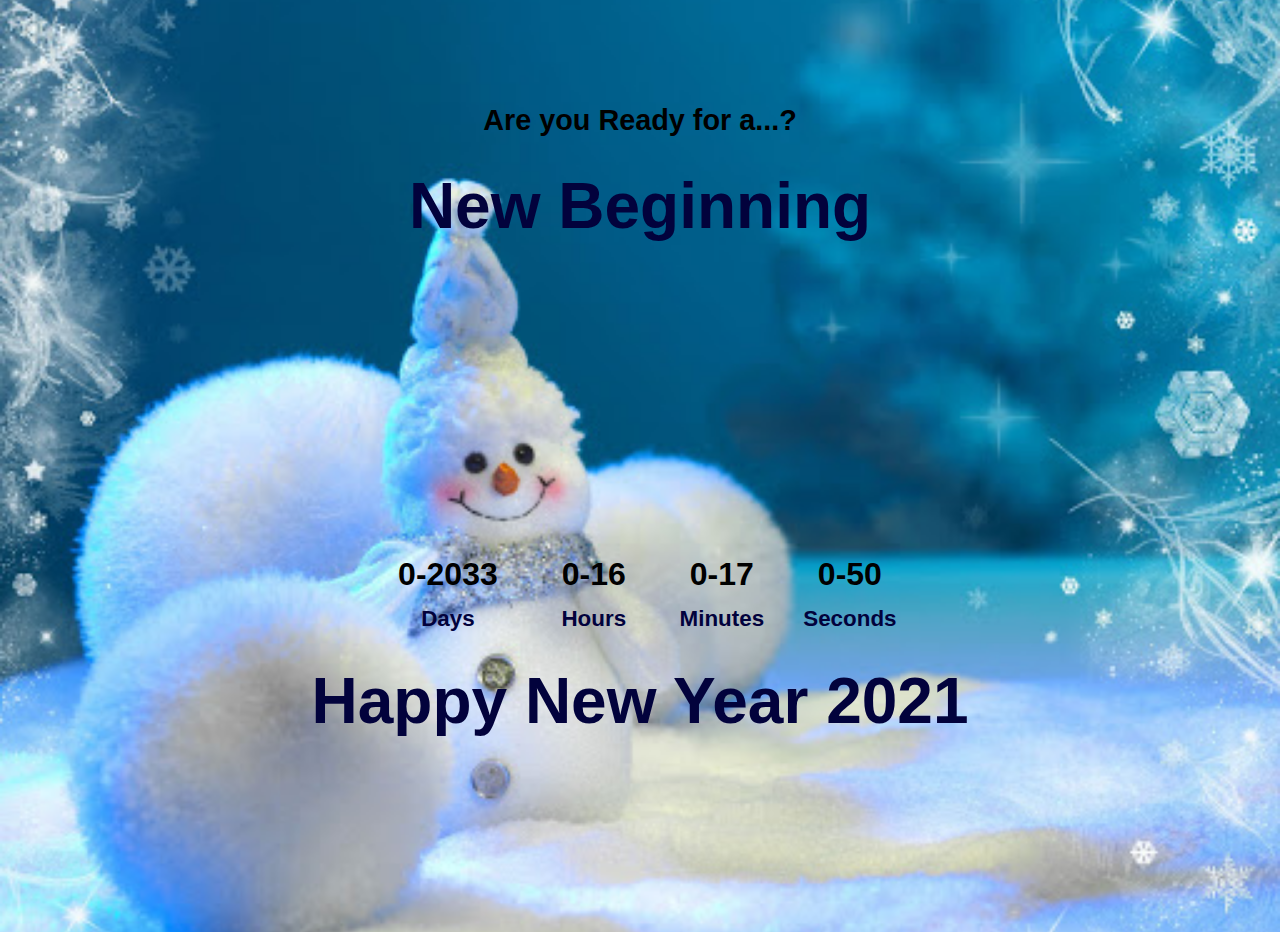
==== countdown-timer/index.html @ bd5722e8 "countDown to new year" ====
<!DOCTYPE html>
<html lang="en">
<head>
  <meta charset="UTF-8">
  <meta name="viewport" content="width=device-width, initial-scale=1.0">
  <title>Title</title>
  <link rel="stylesheet" href="./style.css">
</head>
<body>
    <div class="tagline">
          <h2>Are you Ready for a...?</h2>
          <h1>New Beginning</h1>
    </div>
    <div class="countdown-container">
            <div class="countdown-el days">
                <p class="big-text" id="days">0</p>
                <span>Days</span>
            </div>
          <div class="countdown-el hours">
              <p class="big-text" id="hours">0</p>
              <span>Hours</span>
          </div>
          <div class="countdown-el minutes">
            <p class="big-text" id="minutes">0</p>
            <span>Minutes</span>
        </div>
        <div class="countdown-el seconds">
          <p class="big-text" id="seconds">0</p>
          <span>Seconds</span>
      </div>
    </div>
    <h1>Happy New Year 2021</h1>   
    <script src="./script.js"></script>

</body>
</html>
---- countdown-timer/style.css ----
*  {
  box-sizing: border-box;
}

body {
  background-image: url("./image/snow.jpg");
  padding: 4rem;
  height: 100vh;
  max-height: 100%;
  background-size: cover;
  background-position: center right;
  font-family: roboto, sans-serif;
  margin: 0; 
  display: flex;
  flex-direction: column;
  align-items: center;
  text-align: center;
}

h2{
  padding-top: 2rem;
  font-weight: 700;
  font-size: 2rem;
  color: rgb(0, 0, 0);
}

h1 {
  margin-top: 3rem;
  font-weight: bolder;
  font-size: 5rem;
  color: rgb(2, 2, 60);
}

.countdown-container {
  display: flex;
  text-align: center;
  flex-wrap: wrap;
  justify-content: center;
  padding-top: 15rem;
}

.big-text {
  font-weight:700;
  font-size: 3rem;
  line-height: 1;
  margin: 1rem 2rem;
  text-align: right;
  color: black;
  
}

.countdown-el{
text-align: center;
margin-top: 0rem;
}

.countdown-el span{
  font-size: 1.5rem;
  font-weight: 800;
  color: rgb(2, 2, 60);
}

@media screen and (max-width:1450px){
  body {
    padding: 2rem;
    background-size: contain;
    background-position: center;
    background-repeat: no-repeat;
    background-size: cover;
    margin: 1em 2em;
    max-height: 100vh;
    width: auto;
    font-size: 1rem;
    display: flex;
    flex-direction: column;
    align-items: center;
    text-align: center;
  }

  h1 {
    font-size: 4rem;
    margin-top: 2rem;
  }

  h2 {
    font-size: 1.8rem;
  }

  .countdown-container {
    padding-top: 10rem;
  }

  .big-text {
    font-size: 2rem;
    margin-top: 7rem;
  }

  .countdown-el span {
    font-size:1.4rem;
  }
}

@media screen and (max-width:620px){
    body{
      padding:8rem 0;
      background-size: contain;
      background-position: center;
      background-repeat: no-repeat;
      background-size: cover;
      margin: 1em 2em;
      max-height: 100vh;
      width: auto;
      font-size: 1rem;
      display: flex;
      flex-direction: column;
      align-items: center;
      text-align: center;
      }

        .countdown-container {
          padding-top: 15rem;
        }


    h1{
      font-size: 2.5rem;
      margin-top: 1.5rem;
      }

    h2{
        font-size: 1.3rem;
      }
      .big-text{
        font-size: 2rem;
        margin: 1rem;
      }
      .countdown-el span {
        font-size: 0.8rem;
      }
}
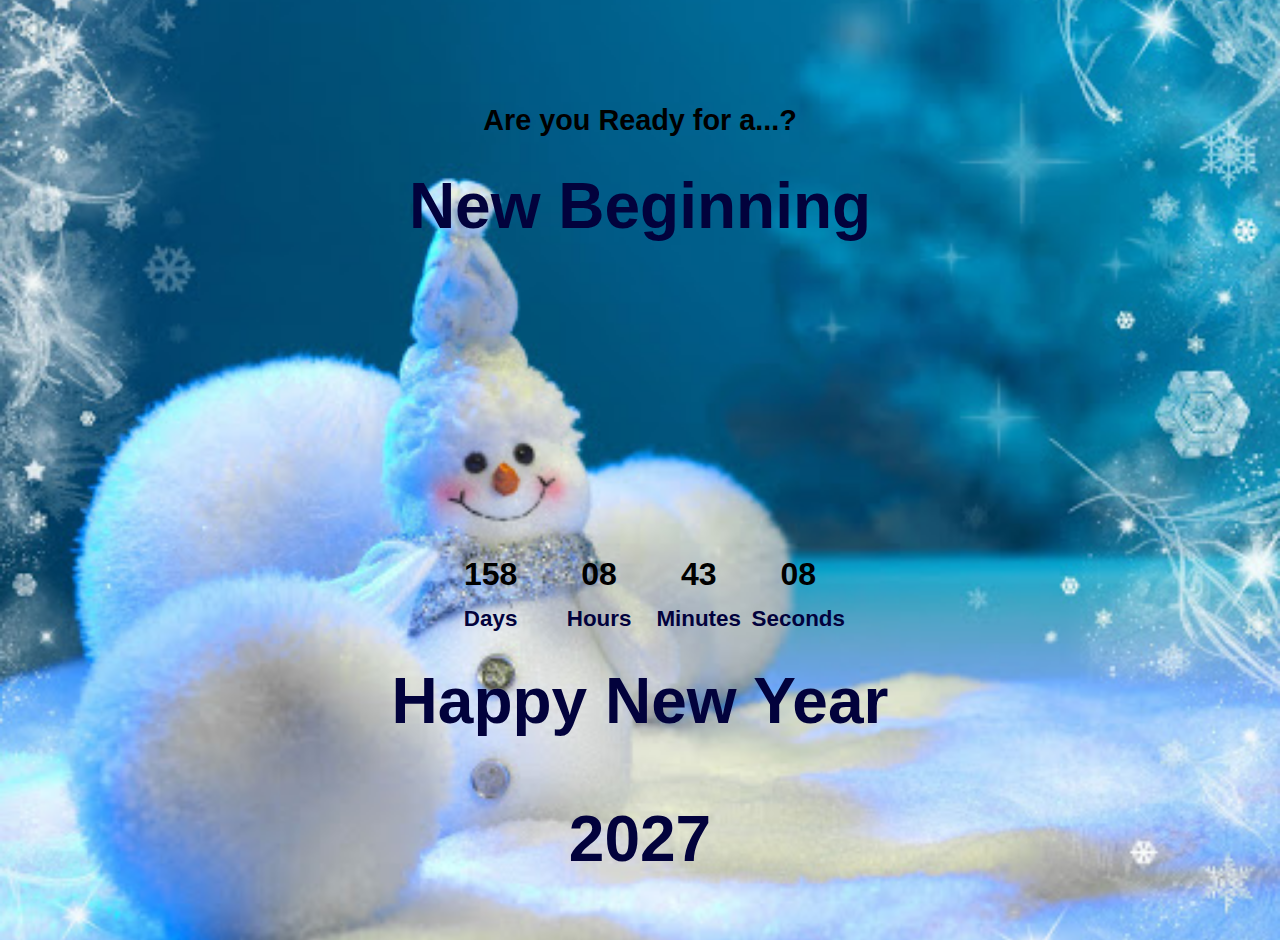
==== commit f854bd2d: "it will update year when its new year timer ends" ====
--- a/countdown-timer/index.html
+++ b/countdown-timer/index.html
@@ -29,7 +29,11 @@
           <span>Seconds</span>
       </div>
     </div>
-    <h1>Happy New Year 2021</h1>   
+    <h1>Happy New Year <div class="countdown-el year">
+        <p id="year">0</p>
+      </div>
+    </h1>
+
     <script src="./script.js"></script>
 
 </body>
